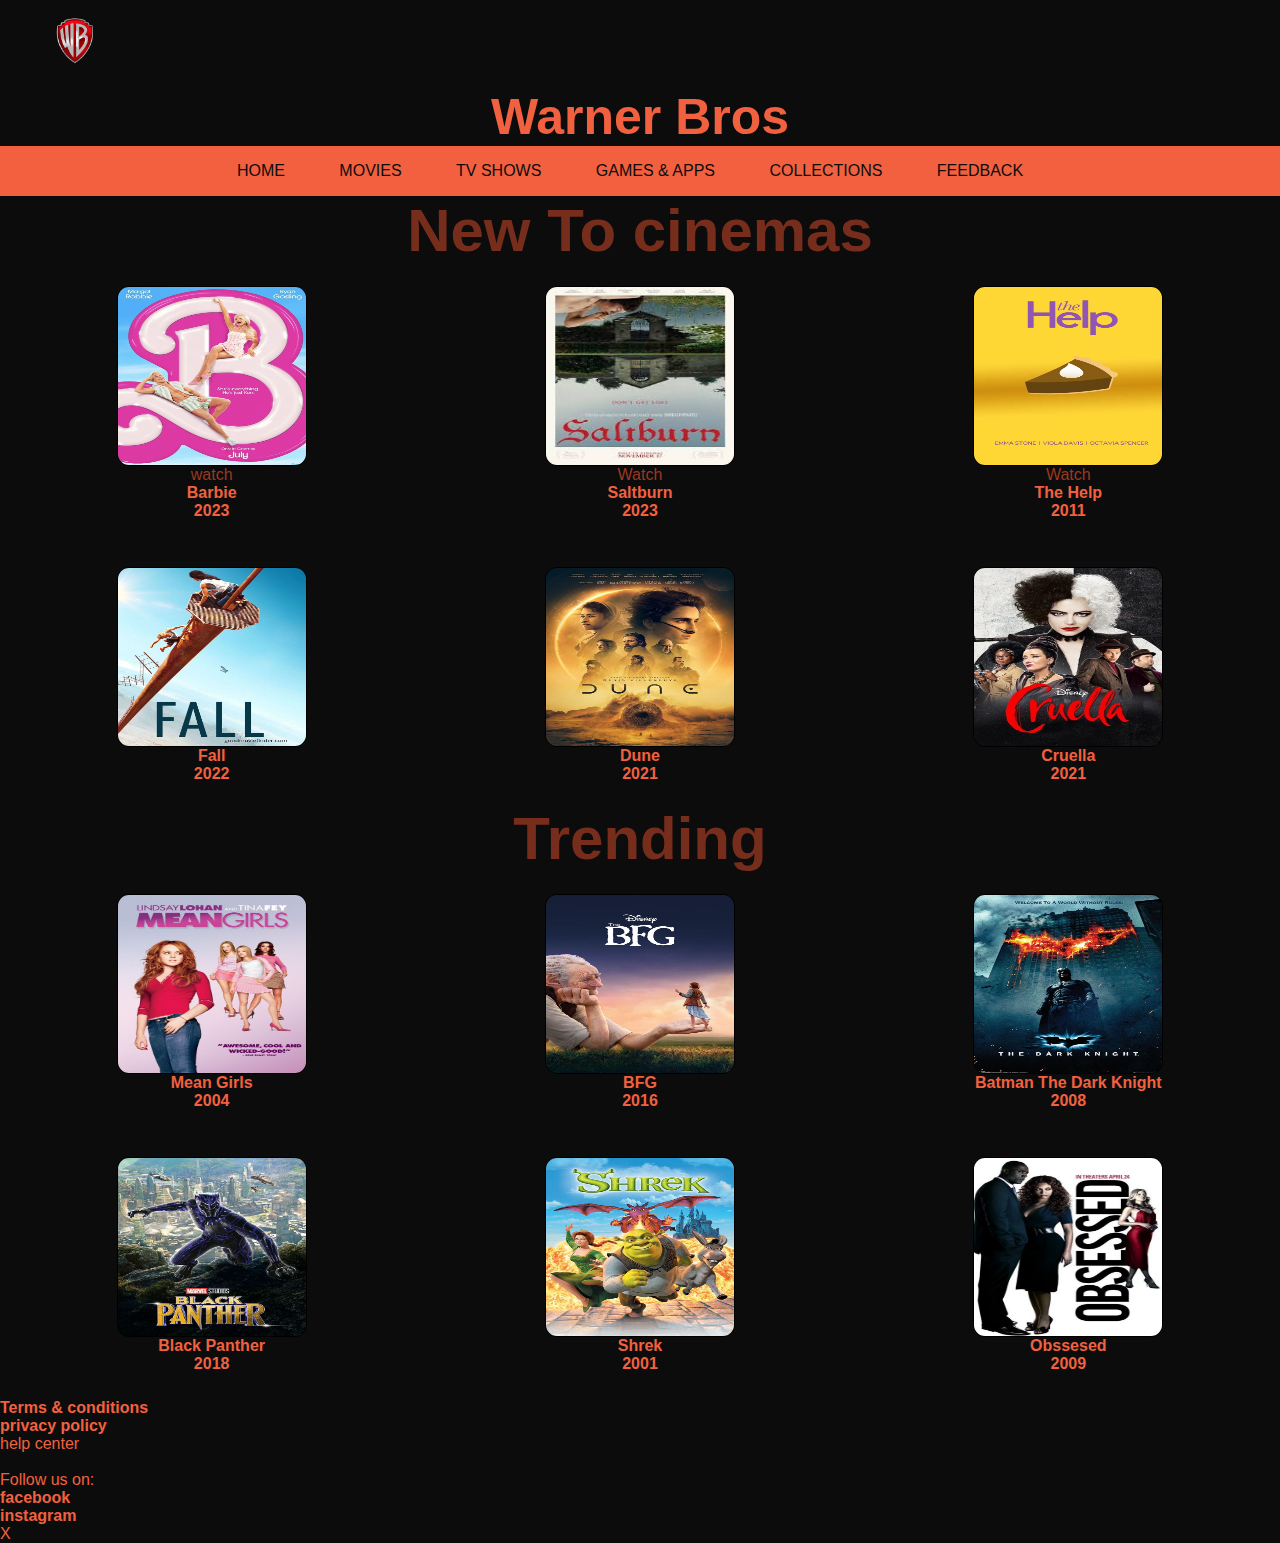
==== index.html @ d3be750f "Add files via upload" ====
<!DOCTYPE html>
<html lang="en">
<head>
    <meta charset="UTF-8">
    <meta name="viewport" content="width=device-width, initial-scale=1.0">
    <title>Warner Bros</title>
    <link rel="stylesheet" href="style.css">
    <div class="container"><img src="logo.png" alt=""></div>

    <link rel="stylesheet" href="style.css">
    <link rel="stylesheet" href="movies.html">
    <link rel="stylesheet" href="TV Shows.html">
    <link rel="stylesheet" href="Collections.html">
    <link rel="stylesheet" href="Games & Apps.html">
    <link rel="stylesheet" href="feedback.html">
    
    <h1>Warner Bros</h1>
</head>

<body>
    
            <nav class="navbar">

                <ul>
                    <li><a class="home-link" href="index.html">Home</a></li>
                    <li><a href="movies.html">Movies</a></li>
                    <li><a href="TV Shows.html">TV Shows</a></li>
                    <li><a href="Games & Apps.html">Games & Apps</a></li>
                    <li><a href="collections.html">Collections</a></li>
                    <li><a href="feedback.html">Feedback</a></li>
                    <div class="topnav">
                    
                      </div>
                    </ul>
                 
            </nav>
    </nav>

        
            <h3>New To cinemas</h3>


    <div class="grid-container">
        <div class="item"> <img src="Barbie.jpeg" alt="item1">
            <a href="https://youtu.be/pBk4NYhWNMM?si=i7tSOVwApEMi_HCJ">watch</a>
        <p>Barbie</p>
        <p>2023</p>
        </div>
        <div class="item"><img src="saltburn.jpg" alt="item 2">
            <a href="https://youtu.be/lALMdJf6UUE?si=izhAtNOQgy4QYSl4">Watch</a>
        <p>Saltburn</p>
        <p>2023</p>
        </div>
        <div class="item"><img src="The Help.jpeg" alt="item 3">
            <a href="https://youtu.be/aT9eWGjLv6s?si=ZCyRlEGgyOQJ1Fo5">Watch</a>
        <p>The Help</p>
        <P>2011 </P>
        </div>
        <div class="item"><img src="Fall.jpeg" alt="item4">
        <p>Fall</p>
        <p>2022</p>
        </div>
        <div class="item"><img src="Dune.jpeg" alt="item 5">
        <p>Dune</p>
        <p>2021</p>
        </div>
        <div class="item"><img src="Cruella.jpeg" alt="item 6">
        <p>Cruella</p>
        <p>2021</p>
        </div>
        </div>
        

    <div class="text-container">
        <h3>Trending</h3>
    </div>
    
    <div class="grid-container"</div>
        <div class="item"> <img src="Mean Girls.jpeg" alt="item1">
        <p>Mean Girls</p>
        <p>2004</p>
        </div>
        <div class="item"><img src="BFG.jpeg" alt="item 2">
        <p>BFG</p>
        <p>2016</p>
        </div>
        <div class="item"><img src="Batman.jpeg" alt="item 3">
        <p>Batman The Dark Knight</p>
        <P>2008 </P>
        </div>
        <div class="item"><img src="Black Panther.jpeg" alt="item4">
        <p>Black Panther</p>
        <p>2018</p>
        </div>
        <div class="item"><img src="Shrek.jpeg" alt="item 5">
        <p>Shrek</p>
        <p>2001</p>
        </div>
        <div class="item"><img src="Obssesed.jpeg" alt="otem 6">
            <p> Obssesed</p>
            <p>2009</p>
        </div>

        <footer style="width: 100%;">
            <div class="btn" >
                  <a href="https://www.wbdprivacy.com/policycenter/b2c/en-eme/" style="color: #f2613f ; align-items: center;"><p>Terms & conditions</p></a>
                  <a href="https://www.wbdprivacy.com" style="color: #f2613f; align-items: center;"><p>privacy policy</p></a>
                  <a href="" style="color: #f2613f; align-items: center;"> help center</a>
            </div>
            <br style="color: lightslategray;">
            <div class="social media" style="color: #f2613f; align-items: center;"> Follow us on:
<a href="https://www.google.com/url?sa=t&rct=j&q=&esrc=s&source=web&cd=&cad=rja&uact=8&ved=2ahUKEwjrj6jpjoWGAxVBgP0HHc9TAMUQFnoECBAQAQ&url=https%3A%2F%2Fwww.facebook.com%2FWarnerBrosPicturesLatinoamerica%2F&usg=AOvVaw3shBjLH7nqwBtrXY-Ae-P9&opi=89978449" style="color: #f2613f; align-items: center;"><p>facebook</p></a>
<a href="https://www.google.com/url?sa=t&rct=j&q=&esrc=s&source=web&cd=&cad=rja&uact=8&ved=2ahUKEwj29cvGlYWGAxU4gf0HHacQCMwQFnoECA4QAQ&url=https%3A%2F%2Fwww.instagram.com%2Fwbpictures%2F&usg=AOvVaw3rF8lFg7tAyJexjXTu7B0i&opi=89978449" style="color: #f2613f; align-items: center;"><p>instagram</p></a>
<a href=https://www.google.com/url?sa=t&rct=j&q=&esrc=s&source=web&cd=&cad=rja&uact=8&ved=2ahUKEwil4sqSloWGAxVs9bsIHWOtCc0QFnoECBAQAQ&url=https%3A%2F%2Ftwitter.com%2Fwbpictures&usg=AOvVaw0EN2awBS__8X3K7dKu_oXT&opi=89978449"" style="color: #f2613f; align-items: center;">X</a>
            </div>
        </footer>

        
</body>
</html>
---- style.css ----
*{
  margin: 0;
  font-family: 'Franklin Gothic Medium', 'Arial Narrow', Arial, sans-serif;
  box-sizing: border-box;
  padding: 0;
  list-style: none;
}

img{
  width: 150px;
  height: auto;
}
p{
  color: #f2613f;
  font-weight: bolder;
  align-items: center;
}
p:hover{
  color: firebrick;
}
h1{
    color: #f2613f;
    font-size: 60px;
    font-weight: bolder;
    text-align: center
}
.grid-container{
    display: grid;
    grid-template-columns: repeat(3, 1fr);
    gap: 5px;
    width: 90%
    margin:o
}
a{
  color: #9b3922;
  text-decoration: none;
}
.text-container{
  display: grid;
  grid-template-rows: repeat(1);
  align-items: center;
  width: 100%;
  text-align: center;
  margin: 0 auto 0 auto;
   
  
}

.item{
    padding: 20px;
    border: 1px solid #0c0c0c;
    background:#0c0c0c;
    display: flex;
    flex-direction: column;
    align-items: center;
}
.grid-container img{
    width: 190px;
    height: 180px;
    border-radius: 12px;
    border: thin solid black;
    cursor: pointer;
}
.grid-container img:hover{
    border: thick solid #f2613f;
    width: 198px;
    height: 188px;
    z-index: 200px;
}

h1{
    text-align:center;
 color: #f2613f;
 font-weight: bold;
 font-size: 50px;
 font-family: 'Franklin Gothic Medium', 'Arial Narrow', Arial, sans-serif;
 
}
h3{
  color:#9b3822be;
  font-family: 'Franklin Gothic Medium', 'Arial Narrow', Arial, sans-serif;
  font-size: 30px;
  text-align: center;
  font-size: 60px;
  
}

body{
    justify-content: center;
    align-items: center;
    min-height: 100vh;
    font-family: 'Franklin Gothic Medium', 'Arial Narrow', Arial, sans-serif;
    background-color:#0c0c0c;
}
nav{
  background-color: #f2603f;
  height: 80px;;
  width: 100%;
  display: flex;
  justify-content: center;
  align-items: center;
  min-width: none;
}


    .navbar ul{
    float: right;
    margin-right: 20px;
    }

    nav ul li{
      display: inline-block;
      line-height: 80px;
      margin: 0 5px;
    }

    nav ul li a{
      color: #9b3922;
      font-size: 17px;
      padding: 7px 13px;
      border-radius: 3px;
      text-transform: uppercase;
    }


    
    .navbar{
      height: 100%;
      width: 100%;
      padding: 0 30px;
      text-decoration: none;
      display: flex;
      align-items: center;
    }

    .navbar li{
      height: 50px;
    }
    

    

    .navbar a{
      height: 100%;
      padding:  0 20px;
      text-decoration: none;
      display: flex;
      align-items: center;
      color: #0c0c0c;
    }
    .navbar a:hover{
      background-color: #9b3922;
    }

  
 
  nav ul li a{
    font-size: 16px;
  }

  


body{
  justify-content: center;
  align-items: center;
}
.container{
  width: 360px;
  
  box-shadow: #f2613f;

}


.container form{
  width: 100%;
  text-align: center;
  padding: 25px 20px;

}
form h1{
  padding: 10px 0;
}
form .id{
  position: relative;
}

.id{
  position: absolute;
  font-size: 20px;
}

form input{
  width: 100%;
  height: 50px;
  margin: 4px 0;
  border: 1px solid #0c0c0c;
  border-radius: 3px;
  background: #9b382257;
  padding: 0 15px;
  font-size: 20px;
  align-items: center;
}
form textarea{
  padding: 5px 15px;
  border: 10px solid #0c0c0c;
  border-radius: 3px;
  background:#fff;
  width: 100%;
  margin: 4px;
  color: whitesmoke;
}
form button{
  margin-top: 5px;
  border: none;
  background:#f2603fd5;
  color: whitesmoke;
  padding: 10px 0;
  width: 100%;
  font-weight: bolder;
  font-size: 20px;
  cursor: pointer;
  border-radius: 20pxS;
  
}
---- style.css ----
*{
  margin: 0;
  font-family: 'Franklin Gothic Medium', 'Arial Narrow', Arial, sans-serif;
  box-sizing: border-box;
  padding: 0;
  list-style: none;
}

img{
  width: 150px;
  height: auto;
}
p{
  color: #f2613f;
  font-weight: bolder;
  align-items: center;
}
p:hover{
  color: firebrick;
}
h1{
    color: #f2613f;
    font-size: 60px;
    font-weight: bolder;
    text-align: center
}
.grid-container{
    display: grid;
    grid-template-columns: repeat(3, 1fr);
    gap: 5px;
    width: 90%
    margin:o
}
a{
  color: #9b3922;
  text-decoration: none;
}
.text-container{
  display: grid;
  grid-template-rows: repeat(1);
  align-items: center;
  width: 100%;
  text-align: center;
  margin: 0 auto 0 auto;
   
  
}

.item{
    padding: 20px;
    border: 1px solid #0c0c0c;
    background:#0c0c0c;
    display: flex;
    flex-direction: column;
    align-items: center;
}
.grid-container img{
    width: 190px;
    height: 180px;
    border-radius: 12px;
    border: thin solid black;
    cursor: pointer;
}
.grid-container img:hover{
    border: thick solid #f2613f;
    width: 198px;
    height: 188px;
    z-index: 200px;
}

h1{
    text-align:center;
 color: #f2613f;
 font-weight: bold;
 font-size: 50px;
 font-family: 'Franklin Gothic Medium', 'Arial Narrow', Arial, sans-serif;
 
}
h3{
  color:#9b3822be;
  font-family: 'Franklin Gothic Medium', 'Arial Narrow', Arial, sans-serif;
  font-size: 30px;
  text-align: center;
  font-size: 60px;
  
}

body{
    justify-content: center;
    align-items: center;
    min-height: 100vh;
    font-family: 'Franklin Gothic Medium', 'Arial Narrow', Arial, sans-serif;
    background-color:#0c0c0c;
}
nav{
  background-color: #f2603f;
  height: 80px;;
  width: 100%;
  display: flex;
  justify-content: center;
  align-items: center;
  min-width: none;
}


    .navbar ul{
    float: right;
    margin-right: 20px;
    }

    nav ul li{
      display: inline-block;
      line-height: 80px;
      margin: 0 5px;
    }

    nav ul li a{
      color: #9b3922;
      font-size: 17px;
      padding: 7px 13px;
      border-radius: 3px;
      text-transform: uppercase;
    }


    
    .navbar{
      height: 100%;
      width: 100%;
      padding: 0 30px;
      text-decoration: none;
      display: flex;
      align-items: center;
    }

    .navbar li{
      height: 50px;
    }
    

    

    .navbar a{
      height: 100%;
      padding:  0 20px;
      text-decoration: none;
      display: flex;
      align-items: center;
      color: #0c0c0c;
    }
    .navbar a:hover{
      background-color: #9b3922;
    }

  
 
  nav ul li a{
    font-size: 16px;
  }

  


body{
  justify-content: center;
  align-items: center;
}
.container{
  width: 360px;
  
  box-shadow: #f2613f;

}


.container form{
  width: 100%;
  text-align: center;
  padding: 25px 20px;

}
form h1{
  padding: 10px 0;
}
form .id{
  position: relative;
}

.id{
  position: absolute;
  font-size: 20px;
}

form input{
  width: 100%;
  height: 50px;
  margin: 4px 0;
  border: 1px solid #0c0c0c;
  border-radius: 3px;
  background: #9b382257;
  padding: 0 15px;
  font-size: 20px;
  align-items: center;
}
form textarea{
  padding: 5px 15px;
  border: 10px solid #0c0c0c;
  border-radius: 3px;
  background:#fff;
  width: 100%;
  margin: 4px;
  color: whitesmoke;
}
form button{
  margin-top: 5px;
  border: none;
  background:#f2603fd5;
  color: whitesmoke;
  padding: 10px 0;
  width: 100%;
  font-weight: bolder;
  font-size: 20px;
  cursor: pointer;
  border-radius: 20pxS;
  
}
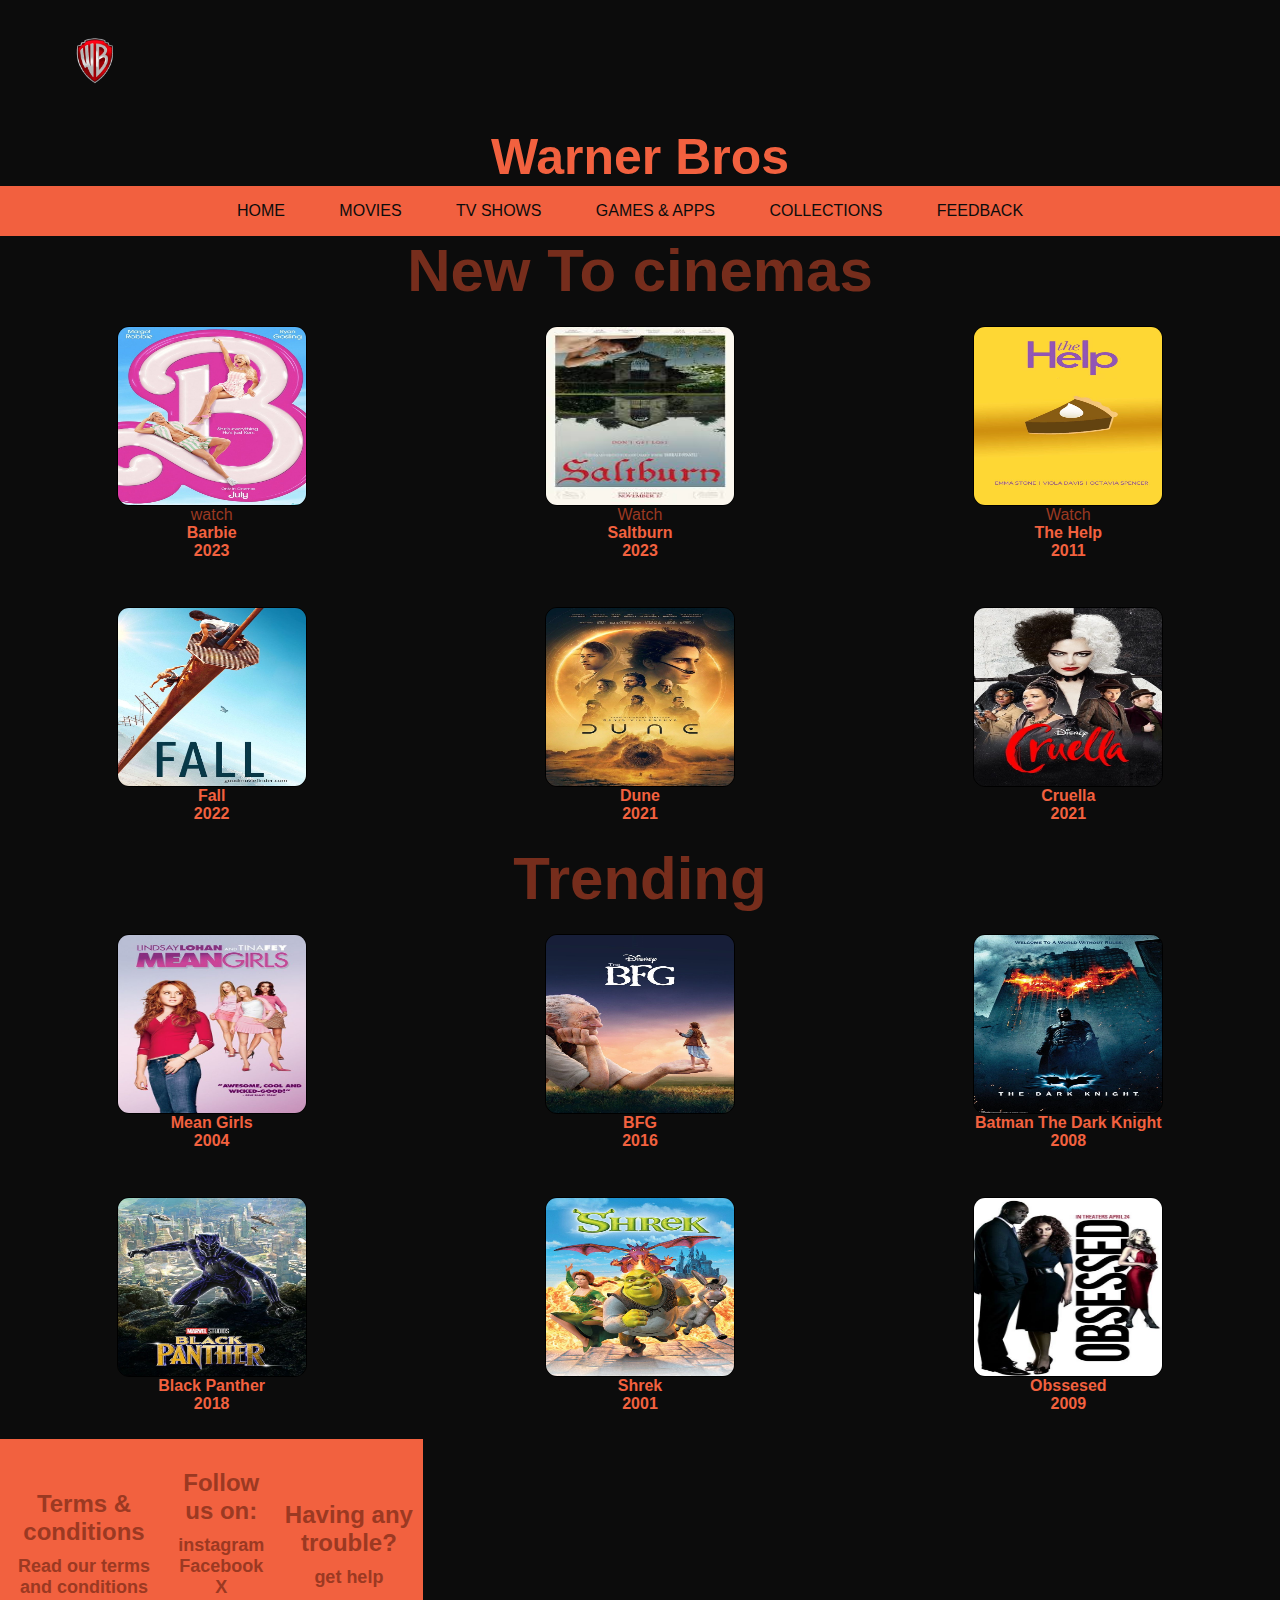
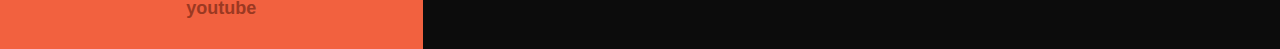
==== commit 83ce8962: "Add files via upload" ====
--- a/index.html
+++ b/index.html
@@ -101,20 +101,28 @@
             <p>2009</p>
         </div>
 
-        <footer style="width: 100%;">
-            <div class="btn" >
-                  <a href="https://www.wbdprivacy.com/policycenter/b2c/en-eme/" style="color: #f2613f ; align-items: center;"><p>Terms & conditions</p></a>
-                  <a href="https://www.wbdprivacy.com" style="color: #f2613f; align-items: center;"><p>privacy policy</p></a>
-                  <a href="" style="color: #f2613f; align-items: center;"> help center</a>
-            </div>
-            <br style="color: lightslategray;">
-            <div class="social media" style="color: #f2613f; align-items: center;"> Follow us on:
-<a href="https://www.google.com/url?sa=t&rct=j&q=&esrc=s&source=web&cd=&cad=rja&uact=8&ved=2ahUKEwjrj6jpjoWGAxVBgP0HHc9TAMUQFnoECBAQAQ&url=https%3A%2F%2Fwww.facebook.com%2FWarnerBrosPicturesLatinoamerica%2F&usg=AOvVaw3shBjLH7nqwBtrXY-Ae-P9&opi=89978449" style="color: #f2613f; align-items: center;"><p>facebook</p></a>
-<a href="https://www.google.com/url?sa=t&rct=j&q=&esrc=s&source=web&cd=&cad=rja&uact=8&ved=2ahUKEwj29cvGlYWGAxU4gf0HHacQCMwQFnoECA4QAQ&url=https%3A%2F%2Fwww.instagram.com%2Fwbpictures%2F&usg=AOvVaw3rF8lFg7tAyJexjXTu7B0i&opi=89978449" style="color: #f2613f; align-items: center;"><p>instagram</p></a>
-<a href=https://www.google.com/url?sa=t&rct=j&q=&esrc=s&source=web&cd=&cad=rja&uact=8&ved=2ahUKEwil4sqSloWGAxVs9bsIHWOtCc0QFnoECBAQAQ&url=https%3A%2F%2Ftwitter.com%2Fwbpictures&usg=AOvVaw0EN2awBS__8X3K7dKu_oXT&opi=89978449"" style="color: #f2613f; align-items: center;">X</a>
+        <footer >
+            <div class="footer-container" >
+                <div class="terms-conditions">
+                    <h3>Terms & conditions</h3>
+                   <p> <a href="">Read our terms and conditions</a></p>
+                </div>
+    <div class="follow-us">
+        <h3>Follow us on:</h3>
+        <p><a href="https://www.google.com/url?sa=t&rct=j&q=&esrc=s&source=web&cd=&cad=rja&uact=8&ved=2ahUKEwj29cvGlYWGAxU4gf0HHacQCMwQFnoECA4QAQ&url=https%3A%2F%2Fwww.instagram.com%2Fwbpictures%2F&usg=AOvVaw3rF8lFg7tAyJexjXTu7B0i&opi=89978449" class="social-link">instagram</a></p>
+        <p><a href="https://www.google.com/url?sa=t&source=web&cd=&cad=rja&uact=8&ved=2ahUKEwir1rq3gpeGAxWV1wIHHYBnCRoQFnoECA8QAQ&url=https%3A%2F%2Fwww.facebook.com%2FWarnerBrosPictures%2F&usg=AOvVaw18Okk_Q9aFeYuI0Zb9SZwX&opi=89978449 " class="social-link">Facebook</a></p>
+        <p><a href="https://www.google.com/url?sa=t&rct=j&q=&esrc=s&source=web&cd=&cad=rja&uact=8&ved=2ahUKEwjknIfNgpeGAxVbwAIHHXEKDV8QFnoECBwQAQ&url=https%3A%2F%2Ftwitter.com%2Fwarnerbros%3Flang%3Den&usg=AOvVaw0XkOkRs3NxHznvCMa9Akaf&opi=89978449 " class="social-link">X</a></p>
+        <p><a href=" https://www.google.com/url?sa=t&rct=j&q=&esrc=s&source=web&cd=&cad=rja&uact=8&ved=2ahUKEwiggNDcgpeGAxUY7gIHHVx6BFoQFnoECBgQAQ&url=https%3A%2F%2Fwww.youtube.com%2Fchannel%2FUCjmJDM5pRKbUlVIzDYYWb6g&usg=AOvVaw1n6AOqH1NjcHPuZOgakCxn&opi=89978449" class="social-link">youtube</a></p>
+    
+    </div>
+    
+    <div class="help-center">
+        <h3>Having any trouble?</h3>
+        <p><a href="feedback.html">get help</a></p>
+    </div>
+    
             </div>
         </footer>
-
         
 </body>
 </html>--- a/style.css
+++ b/style.css
@@ -4,6 +4,7 @@
   box-sizing: border-box;
   padding: 0;
   list-style: none;
+  
 }
 
 img{
@@ -20,16 +21,18 @@
 }
 h1{
     color: #f2613f;
-    font-size: 60px;
+    font-size: 100px;
     font-weight: bolder;
-    text-align: center
+    text-align: center;
 }
 .grid-container{
     display: grid;
     grid-template-columns: repeat(3, 1fr);
     gap: 5px;
     width: 90%
-    margin:o
+    margin:o;
+    width: 100%;
+    
 }
 a{
   color: #9b3922;
@@ -91,6 +94,7 @@
     min-height: 100vh;
     font-family: 'Franklin Gothic Medium', 'Arial Narrow', Arial, sans-serif;
     background-color:#0c0c0c;
+    width: 100%;
 }
 nav{
   background-color: #f2603f;
@@ -173,58 +177,78 @@
 }
 
 
-.container form{
-  width: 100%;
-  text-align: center;
-  padding: 25px 20px;
-
-}
-form h1{
-  padding: 10px 0;
-}
-form .id{
-  position: relative;
-}
-
-.id{
-  position: absolute;
-  font-size: 20px;
-}
-
-form input{
-  width: 100%;
-  height: 50px;
-  margin: 4px 0;
-  border: 1px solid #0c0c0c;
-  border-radius: 3px;
-  background: #9b382257;
-  padding: 0 15px;
-  font-size: 20px;
-  align-items: center;
-}
-form textarea{
-  padding: 5px 15px;
+.container{
+  padding: 20px;
+  border-radius: 8px;
+  width: 300px;
+}
+
+label{
+  display: block;
+  margin: 10px 0 5px;
+  color: #9b3922;
+  font-size: 24px;
+}
+input,textarea{
+  width: 100%;
+  height: 110px;
+  padding: 10px;
+  margin-bottom: 10px;
   border: 10px solid #0c0c0c;
-  border-radius: 3px;
-  background:#fff;
-  width: 100%;
-  margin: 4px;
-  color: whitesmoke;
-}
-form button{
-  margin-top: 5px;
+  border-radius: 4px;
+}
+button{
+  width: 100%;
+  padding: 10px;
+  background: #9b3922;
   border: none;
-  background:#f2603fd5;
-  color: whitesmoke;
-  padding: 10px 0;
-  width: 100%;
-  font-weight: bolder;
-  font-size: 20px;
+  border-radius: 8px;
+  color: #f2613f;
+  font-size: 15px;
   cursor: pointer;
-  border-radius: 20pxS;
-  
-}
-
-
-
-  +  
+}
+  button:hover{
+    background: #0c0c0c;
+  }
+  .hidden{
+    display: none;
+  }
+  #thankyoumessage{
+    color: #9b3922;
+  }
+
+  footer{
+    background-color: #f2613f;
+    color: #0c0c0c;
+    padding: 20px 0;
+    text-align: center;
+    width: 100%;
+  }
+  .footer-container{
+    display: flex;
+    justify-content: space-around;
+    align-items: center;
+    width: 100%;
+  }
+  .footer-container div{
+    margin: 10px;
+  }
+  .footer-container h3{
+    margin-bottom: 10px;
+    font-size: 24px;
+    color: #9b3922;
+  }
+  .footer-container a{
+    color:#9b3922;
+    text-decoration: none;
+    font-size: 18px;
+    font-weight: bolder;
+  }
+  .footer-container a:hover{
+    color: red;
+    text-decoration: underline;
+  }
+  .social link{
+    margin:  0 5px;
+  }--- a/style.css
+++ b/style.css
@@ -4,6 +4,7 @@
   box-sizing: border-box;
   padding: 0;
   list-style: none;
+  
 }
 
 img{
@@ -20,16 +21,18 @@
 }
 h1{
     color: #f2613f;
-    font-size: 60px;
+    font-size: 100px;
     font-weight: bolder;
-    text-align: center
+    text-align: center;
 }
 .grid-container{
     display: grid;
     grid-template-columns: repeat(3, 1fr);
     gap: 5px;
     width: 90%
-    margin:o
+    margin:o;
+    width: 100%;
+    
 }
 a{
   color: #9b3922;
@@ -91,6 +94,7 @@
     min-height: 100vh;
     font-family: 'Franklin Gothic Medium', 'Arial Narrow', Arial, sans-serif;
     background-color:#0c0c0c;
+    width: 100%;
 }
 nav{
   background-color: #f2603f;
@@ -173,58 +177,78 @@
 }
 
 
-.container form{
-  width: 100%;
-  text-align: center;
-  padding: 25px 20px;
-
-}
-form h1{
-  padding: 10px 0;
-}
-form .id{
-  position: relative;
-}
-
-.id{
-  position: absolute;
-  font-size: 20px;
-}
-
-form input{
-  width: 100%;
-  height: 50px;
-  margin: 4px 0;
-  border: 1px solid #0c0c0c;
-  border-radius: 3px;
-  background: #9b382257;
-  padding: 0 15px;
-  font-size: 20px;
-  align-items: center;
-}
-form textarea{
-  padding: 5px 15px;
+.container{
+  padding: 20px;
+  border-radius: 8px;
+  width: 300px;
+}
+
+label{
+  display: block;
+  margin: 10px 0 5px;
+  color: #9b3922;
+  font-size: 24px;
+}
+input,textarea{
+  width: 100%;
+  height: 110px;
+  padding: 10px;
+  margin-bottom: 10px;
   border: 10px solid #0c0c0c;
-  border-radius: 3px;
-  background:#fff;
-  width: 100%;
-  margin: 4px;
-  color: whitesmoke;
-}
-form button{
-  margin-top: 5px;
+  border-radius: 4px;
+}
+button{
+  width: 100%;
+  padding: 10px;
+  background: #9b3922;
   border: none;
-  background:#f2603fd5;
-  color: whitesmoke;
-  padding: 10px 0;
-  width: 100%;
-  font-weight: bolder;
-  font-size: 20px;
+  border-radius: 8px;
+  color: #f2613f;
+  font-size: 15px;
   cursor: pointer;
-  border-radius: 20pxS;
-  
-}
-
-
-
-  +  
+}
+  button:hover{
+    background: #0c0c0c;
+  }
+  .hidden{
+    display: none;
+  }
+  #thankyoumessage{
+    color: #9b3922;
+  }
+
+  footer{
+    background-color: #f2613f;
+    color: #0c0c0c;
+    padding: 20px 0;
+    text-align: center;
+    width: 100%;
+  }
+  .footer-container{
+    display: flex;
+    justify-content: space-around;
+    align-items: center;
+    width: 100%;
+  }
+  .footer-container div{
+    margin: 10px;
+  }
+  .footer-container h3{
+    margin-bottom: 10px;
+    font-size: 24px;
+    color: #9b3922;
+  }
+  .footer-container a{
+    color:#9b3922;
+    text-decoration: none;
+    font-size: 18px;
+    font-weight: bolder;
+  }
+  .footer-container a:hover{
+    color: red;
+    text-decoration: underline;
+  }
+  .social link{
+    margin:  0 5px;
+  }